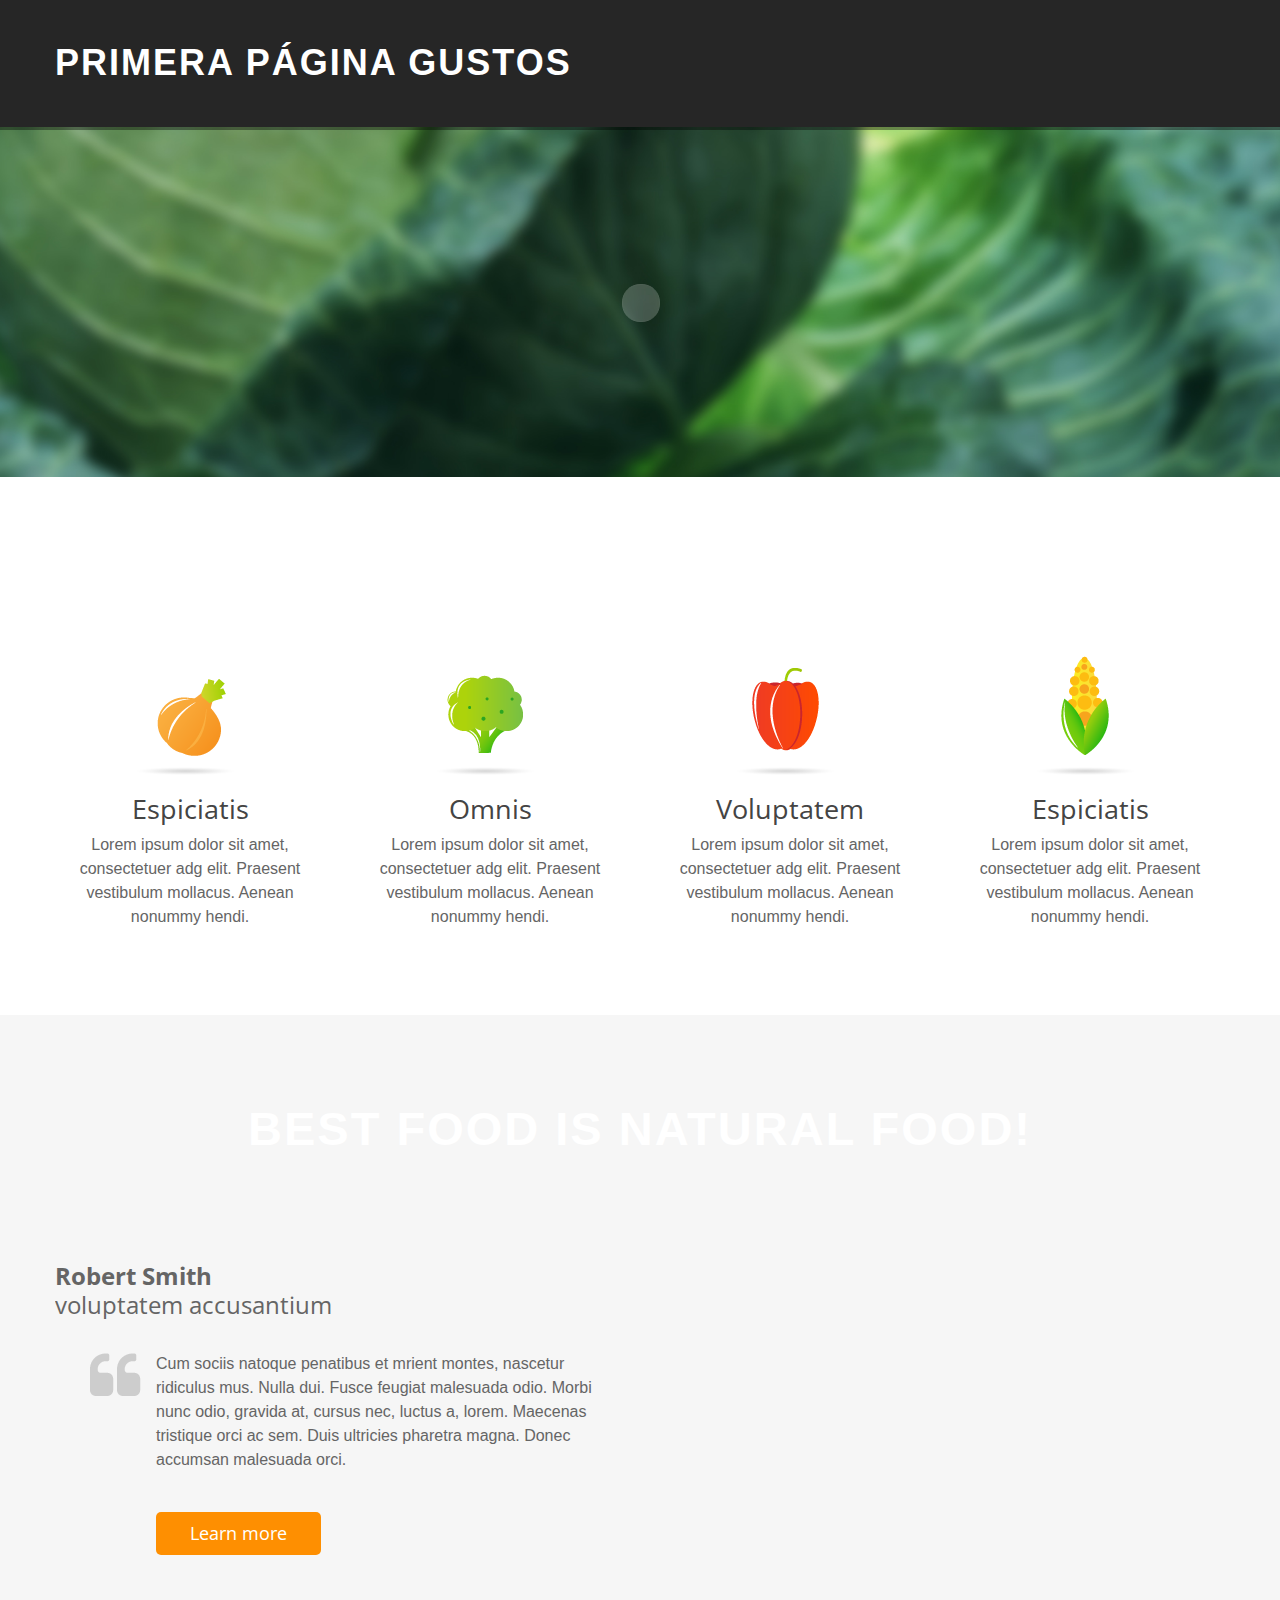
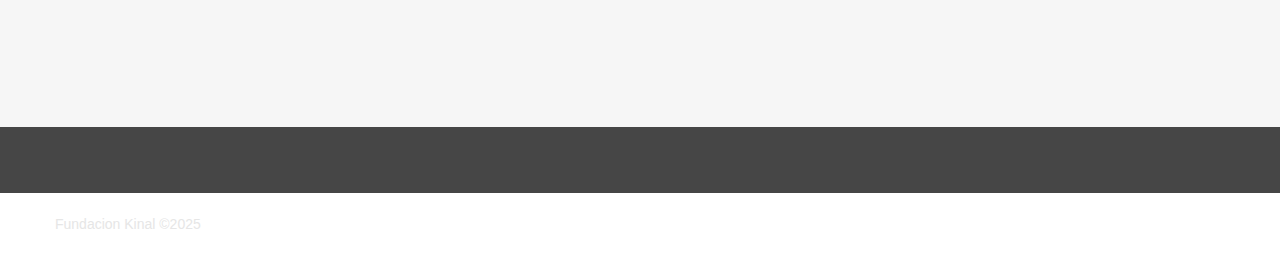
==== Pagina 1/index.html @ 6c463662 "Pagina#1 Falta Pulir y Agregar lo Solicitado" ====
<!DOCTYPE html>
<html lang="en">
<head>
    <title>Pagina #1</title>
    <meta charset="utf-8">
    <link rel="icon" href="img/favicon.ico" type="image/x-icon">
    <link rel="shortcut icon" href="img/favicon.ico" type="image/x-icon" />
    <meta name="description" content="Your description">
    <meta name="keywords" content="Your keywords">
    <meta name="author" content="Your name">
    <link rel="stylesheet" href="css/bootstrap.css">
    <link rel="stylesheet" href="css/responsive.css">
    <link rel="stylesheet" href="css/style.css">
    <link rel="stylesheet" href="css/camera.css">
        <script src="js/jquery.js"></script>
        <script src="js/jquery.easing.1.3.js"></script>
        <script src="js/jquery-migrate-1.1.1.js"></script>
        <script src="js/superfish.js"></script>
        <script src="js/jquery.mobilemenu.js"></script>
         
        <script src="js/jquery.equalheights.js"></script>
        <script src="js/jquery.ui.totop.js"></script>
        <script src="js/camera.js"></script>
        <!--[if (gt IE 9)|!(IE)]><!-->
			<script src="js/jquery.mobile.customized.min.js"></script>
        <!--<![endif]-->
        <script src="js/jquery.carouFredSel-6.1.0-packed.js"></script>
    	<script src="js/jquery.mousewheel.min.js"></script>
    	<script src="js/jquery.touchSwipe.min.js"></script>
        <script>
			$(function() {
				$('#foo').carouFredSel({
					auto: false,
					responsive: true,
					width: '100%',
					prev: '#prev',
					next: '#next',
					scroll: 1,
					items: {
						height: 'auto',
						width: 270,
						visible: {
							min: 1,
							max: 1
						}
					},
					mousewheel: true,
					swipe: {
						onMouse: true,
						onTouch: true
					}
				});
			});
            $(document).ready(function(){
                jQuery('.camera_wrap').camera();
            });
		</script>
</head>
<body>
  <header>
    <div class="container">
        <div class="row">
            <div class="span12 header-block">
                <h1>Primera Página Gustos</h1>
            </div>
        </div>
    </div>
</header>

  <!--==============================content=================================-->
  <div id="content">
  	<div class="slider">
      <div class="camera_wrap">
        <div data-src="img/slide1.jpg">
        </div>
        <div data-src="img/slide2.jpg">
        </div>
      </div>
    </div>     
    <div class="container pad-1">
      <div class="row">
        <div class="span12">
          <h3 class="indent-1 center">What we do</h3>
        </div>
       </div>  
       <div class="row block-1">
          <div class="span3">
              <img src="img/page1-img1.png" alt="">
              <p class="text-info"><a href="#" class="text-info">Espiciatis</a></p>
              Lorem ipsum dolor sit amet, consectetuer adg elit. Praesent vestibulum mollacus. Aenean nonummy hendi.
          </div> 
          <div class="span3">
              <img src="img/page1-img2.png" alt="">
              <p class="text-info"><a href="#" class="text-info">Omnis</a></p>
              Lorem ipsum dolor sit amet, consectetuer adg elit. Praesent vestibulum mollacus. Aenean nonummy hendi.
          </div> 
          <div class="span3">
              <img src="img/page1-img3.png" alt="">
              <p class="text-info"><a href="#" class="text-info">Voluptatem</a></p>
              Lorem ipsum dolor sit amet, consectetuer adg elit. Praesent vestibulum mollacus. Aenean nonummy hendi.
          </div> 
          <div class="span3">
              <img src="img/page1-img4.png" alt="">
              <p class="text-info"><a href="#" class="text-info">Espiciatis</a></p>
              Lorem ipsum dolor sit amet, consectetuer adg elit. Praesent vestibulum mollacus. Aenean nonummy hendi.
          </div> 
       </div> 
    </div> 
    <div class="bg-grey">
       <div class="container pad-1">    
           <div class="row">
              <div class="span12">
                <h3 class="indent-1 center">Best food is natural food!</h3>
              </div>
           </div> 
          <div class="row">
              <div class="span12">
                   <div class="list_carousel responsive clearfix">
                      <ul id="foo">
                        <li>
                            <div class="row">
                              <div class="span6 block-2">
                                <div class="clearfix">
                                    <img src="img/page1-img5.jpg" alt="">
                                    <div class="extra-wrap">
                                        <strong>Robert Smith</strong><br>
                                        voluptatem accusantium
                                    </div>
                                </div>
                                <blockquote>Cum sociis natoque penatibus et mrient montes, nascetur ridiculus mus. Nulla dui. Fusce feugiat malesuada odio. Morbi nunc odio, gravida at, cursus nec, luctus a, lorem. Maecenas tristique orci ac sem. Duis ultricies pharetra magna. Donec accumsan malesuada orci.<br>
                                    <a href="#" class="btn">Learn more</a>
                                </blockquote>
                              </div>
                              <div class="span6 block-2-img">
                                <div class="row">
                                    <div class="span3"><img src="img/page1-img7.jpg" alt="" class="img-rounded"></div>
                                    <div class="span3"><img src="img/page1-img8.jpg" alt="" class="img-rounded"></div>
                                    <div class="span3"></div>
                                    <div class="span3"><img src="img/page1-img9.jpg" alt="" class="img-rounded"></div>
                                </div>
                              </div>
                           </div>   
                        </li>
                        <li>
                            <div class="row">
                              <div class="span6 block-2">
                                <div class="clearfix">
                                    <img src="img/page1-img6.jpg" alt="">
                                    <div class="extra-wrap">
                                        <strong>David Brown</strong><br>
                                        accusantium voluptatem 
                                    </div>
                                </div>
                                <blockquote>Sociis natoque penatibus et mrient montes, nascetur ridiculus mus. Nulla dui. Fusce feugiat malesuada odio. Morbi nunc odio, gravida at, cursus nec, luctus a, lorem. Maecenas tristique orci ac sem. Duis ultricies pharetra magna. Donec accumsan malesuada orci.<br>
                                    <a href="#" class="btn">Learn more</a>
                                </blockquote>
                              </div>
                              <div class="span6 block-2-img">
                                <div class="row">
                                    <div class="span3"><img src="img/page1-img9.jpg" alt="" class="img-rounded"></div>
                                    <div class="span3"><img src="img/page1-img7.jpg" alt="" class="img-rounded"></div>
                                    <div class="span3"></div>
                                    <div class="span3"><img src="img/page1-img8.jpg" alt="" class="img-rounded"></div>
                                </div>
                              </div>
                           </div>   
                        </li>
                      </ul>
                      <a id="prev" class="prev" href="#"></a>
                      <a id="next" class="next" href="#"></a>
                	</div>    
            	</div>
        	</div> 
    	</div>
  	</div>
  
<!--==============================aside=================================-->
<aside>
      <!--=Aqui no pondre nada ya q no se que=-->
</aside>
<!--==============================footer=================================-->
<footer>
  <div class="container">
  	<div class="row">
          <div class="span12">Fundacion Kinal &copy;2025</div>
  	</div> 
  </div>
</footer>
<script src="js/bootstrap.js"></script>
</body>
</html>
---- Pagina 1/css/responsive.css ----
/*!
 * Bootstrap Responsive v2.3.1
 *
 * Copyright 2012 Twitter, Inc
 * Licensed under the Apache License v2.0
 * http://www.apache.org/licenses/LICENSE-2.0
 *
 * Designed and built with all the love in the world @twitter by @mdo and @fat.
 */.clearfix{*zoom:1}.clearfix:before,.clearfix:after{display:table;content:"";line-height:0}.clearfix:after{clear:both}.hide-text{font:0/0 a;color:transparent;text-shadow:none;background-color:transparent;border:0}.input-block-level{display:block;width:100%;min-height:34px;-webkit-box-sizing:border-box;-moz-box-sizing:border-box;box-sizing:border-box}@-ms-viewport{width:device-width}.hidden{display:none;visibility:hidden}.visible-phone{display:none!important}.visible-tablet{display:none!important}.hidden-desktop{display:none!important}.visible-desktop{display:inherit!important}@media(min-width:768px) and (max-width:979px){.hidden-desktop{display:inherit!important}.visible-desktop{display:none!important}.visible-tablet{display:inherit!important}.hidden-tablet{display:none!important}}@media(max-width:767px){.hidden-desktop{display:inherit!important}.visible-desktop{display:none!important}.visible-phone{display:inherit!important}.hidden-phone{display:none!important}}.visible-print{display:none!important}@media print{.visible-print{display:inherit!important}.hidden-print{display:none!important}}@media(min-width:1200px){.row{margin-left:-30px;*zoom:1}.row:before,.row:after{display:table;content:"";line-height:0}.row:after{clear:both}[class*="span"]{float:left;min-height:1px;margin-left:30px}.container,.navbar-static-top .container,.navbar-fixed-top .container,.navbar-fixed-bottom .container{width:1170px}.span12{width:1170px}.span11{width:1070px}.span10{width:970px}.span9{width:870px}.span8{width:770px}.span7{width:670px}.span6{width:570px}.span5{width:470px}.span4{width:370px}.span3{width:270px}.span2{width:170px}.span1{width:70px}.offset12{margin-left:1230px}.offset11{margin-left:1130px}.offset10{margin-left:1030px}.offset9{margin-left:930px}.offset8{margin-left:830px}.offset7{margin-left:730px}.offset6{margin-left:630px}.offset5{margin-left:530px}.offset4{margin-left:430px}.offset3{margin-left:330px}.offset2{margin-left:230px}.offset1{margin-left:130px}.row-fluid{width:100%;*zoom:1}.row-fluid:before,.row-fluid:after{display:table;content:"";line-height:0}.row-fluid:after{clear:both}.row-fluid [class*="span"]{display:block;width:100%;min-height:34px;-webkit-box-sizing:border-box;-moz-box-sizing:border-box;box-sizing:border-box;float:left;margin-left:2.564102564102564%;*margin-left:2.5109110747408616%}.row-fluid [class*="span"]:first-child{margin-left:0}.row-fluid .controls-row [class*="span"]+[class*="span"]{margin-left:2.564102564102564%}.row-fluid .span12{width:100%;*width:99.94680851063829%}.row-fluid .span11{width:91.45299145299145%;*width:91.39979996362975%}.row-fluid .span10{width:82.90598290598291%;*width:82.8527914166212%}.row-fluid .span9{width:74.35897435897436%;*width:74.30578286961266%}.row-fluid .span8{width:65.81196581196582%;*width:65.75877432260411%}.row-fluid .span7{width:57.26495726495726%;*width:57.21176577559556%}.row-fluid .span6{width:48.717948717948715%;*width:48.664757228587014%}.row-fluid .span5{width:40.17094017094017%;*width:40.11774868157847%}.row-fluid .span4{width:31.623931623931625%;*width:31.570740134569924%}.row-fluid .span3{width:23.076923076923077%;*width:23.023731587561375%}.row-fluid .span2{width:14.52991452991453%;*width:14.476723040552828%}.row-fluid .span1{width:5.982905982905983%;*width:5.929714493544281%}.row-fluid .offset12{margin-left:105.12820512820512%;*margin-left:105.02182214948171%}.row-fluid .offset12:first-child{margin-left:102.56410256410257%;*margin-left:102.45771958537915%}.row-fluid .offset11{margin-left:96.58119658119658%;*margin-left:96.47481360247316%}.row-fluid .offset11:first-child{margin-left:94.01709401709402%;*margin-left:93.91071103837061%}.row-fluid .offset10{margin-left:88.03418803418803%;*margin-left:87.92780505546462%}.row-fluid .offset10:first-child{margin-left:85.47008547008548%;*margin-left:85.36370249136206%}.row-fluid .offset9{margin-left:79.48717948717949%;*margin-left:79.38079650845607%}.row-fluid .offset9:first-child{margin-left:76.92307692307693%;*margin-left:76.81669394435352%}.row-fluid .offset8{margin-left:70.94017094017094%;*margin-left:70.83378796144753%}.row-fluid .offset8:first-child{margin-left:68.37606837606839%;*margin-left:68.26968539734497%}.row-fluid .offset7{margin-left:62.393162393162385%;*margin-left:62.28677941443899%}.row-fluid .offset7:first-child{margin-left:59.82905982905982%;*margin-left:59.72267685033642%}.row-fluid .offset6{margin-left:53.84615384615384%;*margin-left:53.739770867430444%}.row-fluid .offset6:first-child{margin-left:51.28205128205128%;*margin-left:51.175668303327875%}.row-fluid .offset5{margin-left:45.299145299145295%;*margin-left:45.1927623204219%}.row-fluid .offset5:first-child{margin-left:42.73504273504273%;*margin-left:42.62865975631933%}.row-fluid .offset4{margin-left:36.75213675213675%;*margin-left:36.645753773413354%}.row-fluid .offset4:first-child{margin-left:34.18803418803419%;*margin-left:34.081651209310785%}.row-fluid .offset3{margin-left:28.205128205128204%;*margin-left:28.0987452264048%}.row-fluid .offset3:first-child{margin-left:25.641025641025642%;*margin-left:25.53464266230224%}.row-fluid .offset2{margin-left:19.65811965811966%;*margin-left:19.551736679396257%}.row-fluid .offset2:first-child{margin-left:17.094017094017094%;*margin-left:16.98763411529369%}.row-fluid .offset1{margin-left:11.11111111111111%;*margin-left:11.004728132387708%}.row-fluid .offset1:first-child{margin-left:8.547008547008547%;*margin-left:8.440625568285142%}input,textarea,.uneditable-input{margin-left:0}.controls-row [class*="span"]+[class*="span"]{margin-left:30px}input.span12,textarea.span12,.uneditable-input.span12{width:1156px}input.span11,textarea.span11,.uneditable-input.span11{width:1056px}input.span10,textarea.span10,.uneditable-input.span10{width:956px}input.span9,textarea.span9,.uneditable-input.span9{width:856px}input.span8,textarea.span8,.uneditable-input.span8{width:756px}input.span7,textarea.span7,.uneditable-input.span7{width:656px}input.span6,textarea.span6,.uneditable-input.span6{width:556px}input.span5,textarea.span5,.uneditable-input.span5{width:456px}input.span4,textarea.span4,.uneditable-input.span4{width:356px}input.span3,textarea.span3,.uneditable-input.span3{width:256px}input.span2,textarea.span2,.uneditable-input.span2{width:156px}input.span1,textarea.span1,.uneditable-input.span1{width:56px}.thumbnails{margin-left:-30px}.thumbnails>li{margin-left:30px}.row-fluid .thumbnails{margin-left:0}}@media(min-width:768px) and (max-width:979px){.row{margin-left:-20px;*zoom:1}.row:before,.row:after{display:table;content:"";line-height:0}.row:after{clear:both}[class*="span"]{float:left;min-height:1px;margin-left:20px}.container,.navbar-static-top .container,.navbar-fixed-top .container,.navbar-fixed-bottom .container{width:724px}.span12{width:724px}.span11{width:662px}.span10{width:600px}.span9{width:538px}.span8{width:476px}.span7{width:414px}.span6{width:352px}.span5{width:290px}.span4{width:228px}.span3{width:166px}.span2{width:104px}.span1{width:42px}.offset12{margin-left:764px}.offset11{margin-left:702px}.offset10{margin-left:640px}.offset9{margin-left:578px}.offset8{margin-left:516px}.offset7{margin-left:454px}.offset6{margin-left:392px}.offset5{margin-left:330px}.offset4{margin-left:268px}.offset3{margin-left:206px}.offset2{margin-left:144px}.offset1{margin-left:82px}.row-fluid{width:100%;*zoom:1}.row-fluid:before,.row-fluid:after{display:table;content:"";line-height:0}.row-fluid:after{clear:both}.row-fluid [class*="span"]{display:block;width:100%;min-height:34px;-webkit-box-sizing:border-box;-moz-box-sizing:border-box;box-sizing:border-box;float:left;margin-left:2.7624309392265194%;*margin-left:2.709239449864817%}.row-fluid [class*="span"]:first-child{margin-left:0}.row-fluid .controls-row [class*="span"]+[class*="span"]{margin-left:2.7624309392265194%}.row-fluid .span12{width:100%;*width:99.94680851063829%}.row-fluid .span11{width:91.43646408839778%;*width:91.38327259903608%}.row-fluid .span10{width:82.87292817679558%;*width:82.81973668743387%}.row-fluid .span9{width:74.30939226519337%;*width:74.25620077583166%}.row-fluid .span8{width:65.74585635359117%;*width:65.69266486422946%}.row-fluid .span7{width:57.18232044198895%;*width:57.12912895262725%}.row-fluid .span6{width:48.61878453038674%;*width:48.56559304102504%}.row-fluid .span5{width:40.05524861878453%;*width:40.00205712942283%}.row-fluid .span4{width:31.491712707182323%;*width:31.43852121782062%}.row-fluid .span3{width:22.92817679558011%;*width:22.87498530621841%}.row-fluid .span2{width:14.3646408839779%;*width:14.311449394616199%}.row-fluid .span1{width:5.801104972375691%;*width:5.747913483013988%}.row-fluid .offset12{margin-left:105.52486187845304%;*margin-left:105.41847889972962%}.row-fluid .offset12:first-child{margin-left:102.76243093922652%;*margin-left:102.6560479605031%}.row-fluid .offset11{margin-left:96.96132596685082%;*margin-left:96.8549429881274%}.row-fluid .offset11:first-child{margin-left:94.1988950276243%;*margin-left:94.09251204890089%}.row-fluid .offset10{margin-left:88.39779005524862%;*margin-left:88.2914070765252%}.row-fluid .offset10:first-child{margin-left:85.6353591160221%;*margin-left:85.52897613729868%}.row-fluid .offset9{margin-left:79.8342541436464%;*margin-left:79.72787116492299%}.row-fluid .offset9:first-child{margin-left:77.07182320441989%;*margin-left:76.96544022569647%}.row-fluid .offset8{margin-left:71.2707182320442%;*margin-left:71.16433525332079%}.row-fluid .offset8:first-child{margin-left:68.50828729281768%;*margin-left:68.40190431409427%}.row-fluid .offset7{margin-left:62.70718232044199%;*margin-left:62.600799341718584%}.row-fluid .offset7:first-child{margin-left:59.94475138121547%;*margin-left:59.838368402492065%}.row-fluid .offset6{margin-left:54.14364640883978%;*margin-left:54.037263430116376%}.row-fluid .offset6:first-child{margin-left:51.38121546961326%;*margin-left:51.27483249088986%}.row-fluid .offset5{margin-left:45.58011049723757%;*margin-left:45.47372751851417%}.row-fluid .offset5:first-child{margin-left:42.81767955801105%;*margin-left:42.71129657928765%}.row-fluid .offset4{margin-left:37.01657458563536%;*margin-left:36.91019160691196%}.row-fluid .offset4:first-child{margin-left:34.25414364640884%;*margin-left:34.14776066768544%}.row-fluid .offset3{margin-left:28.45303867403315%;*margin-left:28.346655695309746%}.row-fluid .offset3:first-child{margin-left:25.69060773480663%;*margin-left:25.584224756083227%}.row-fluid .offset2{margin-left:19.88950276243094%;*margin-left:19.783119783707537%}.row-fluid .offset2:first-child{margin-left:17.12707182320442%;*margin-left:17.02068884448102%}.row-fluid .offset1{margin-left:11.32596685082873%;*margin-left:11.219583872105325%}.row-fluid .offset1:first-child{margin-left:8.56353591160221%;*margin-left:8.457152932878806%}input,textarea,.uneditable-input{margin-left:0}.controls-row [class*="span"]+[class*="span"]{margin-left:20px}input.span12,textarea.span12,.uneditable-input.span12{width:710px}input.span11,textarea.span11,.uneditable-input.span11{width:648px}input.span10,textarea.span10,.uneditable-input.span10{width:586px}input.span9,textarea.span9,.uneditable-input.span9{width:524px}input.span8,textarea.span8,.uneditable-input.span8{width:462px}input.span7,textarea.span7,.uneditable-input.span7{width:400px}input.span6,textarea.span6,.uneditable-input.span6{width:338px}input.span5,textarea.span5,.uneditable-input.span5{width:276px}input.span4,textarea.span4,.uneditable-input.span4{width:214px}input.span3,textarea.span3,.uneditable-input.span3{width:152px}input.span2,textarea.span2,.uneditable-input.span2{width:90px}input.span1,textarea.span1,.uneditable-input.span1{width:28px}}@media(max-width:767px){body{padding:0}.navbar-fixed-top,.navbar-fixed-bottom,.navbar-static-top{margin-left:-20px;margin-right:-20px}.container-fluid{padding:0}.dl-horizontal dt{float:none;clear:none;width:auto;text-align:left}.dl-horizontal dd{margin-left:0}.container{width:auto;padding:0 20px}.row-fluid{width:100%}.row,.thumbnails{margin-left:0}.thumbnails>li{float:none;margin-left:0}[class*="span"],.uneditable-input[class*="span"],.row-fluid [class*="span"]{float:none;display:block;width:100%;margin-left:0;-webkit-box-sizing:border-box;-moz-box-sizing:border-box;box-sizing:border-box}.span12,.row-fluid .span12{width:100%;-webkit-box-sizing:border-box;-moz-box-sizing:border-box;box-sizing:border-box}.row-fluid [class*="offset"]:first-child{margin-left:0}.input-large,.input-xlarge,.input-xxlarge,input[class*="span"],select[class*="span"],textarea[class*="span"],.uneditable-input{display:block;width:100%;min-height:34px;-webkit-box-sizing:border-box;-moz-box-sizing:border-box;box-sizing:border-box}.input-prepend input,.input-append input,.input-prepend input[class*="span"],.input-append input[class*="span"]{display:inline-block;width:auto}.controls-row [class*="span"]+[class*="span"]{margin-left:0}.modal{position:fixed;top:20px;left:20px;right:20px;width:auto;margin:0}.modal.fade{top:-100px}.modal.fade.in{top:20px}}@media(max-width:480px){.nav-collapse{-webkit-transform:translate3d(0,0,0)}.page-header h1 small{display:block;line-height:24px}input[type="checkbox"],input[type="radio"]{border:1px solid #ccc}.form-horizontal .control-label{float:none;width:auto;padding-top:0;text-align:left}.form-horizontal .controls{margin-left:0}.form-horizontal .control-list{padding-top:0}.form-horizontal .form-actions{padding-left:10px;padding-right:10px}.media .pull-left,.media .pull-right{float:none;display:block;margin-bottom:10px}.media-object{margin-right:0;margin-left:0}.modal{top:10px;left:10px;right:10px}.modal-header .close{padding:10px;margin:-10px}.carousel-caption{position:static}}@media(max-width:979px){body{padding-top:0}.navbar-fixed-top,.navbar-fixed-bottom{position:static}.navbar-fixed-top{margin-bottom:24px}.navbar-fixed-bottom{margin-top:24px}.navbar-fixed-top .navbar-inner,.navbar-fixed-bottom .navbar-inner{padding:5px}.navbar .container{width:auto;padding:0}.navbar .brand{padding-left:10px;padding-right:10px;margin:0 0 0 -5px}.nav-collapse{clear:both}.nav-collapse .nav{float:none;margin:0 0 12px}.nav-collapse .nav>li{float:none}.nav-collapse .nav>li>a{margin-bottom:2px}.nav-collapse .nav>.divider-vertical{display:none}.nav-collapse .nav .nav-header{color:#777;text-shadow:none}.nav-collapse .nav>li>a,.nav-collapse .dropdown-menu a{padding:9px 15px;font-weight:bold;color:#777;-webkit-border-radius:3px;-moz-border-radius:3px;border-radius:3px}.nav-collapse .btn{padding:4px 10px 4px;font-weight:normal;-webkit-border-radius:4px;-moz-border-radius:4px;border-radius:4px}.nav-collapse .dropdown-menu li+li a{margin-bottom:2px}.nav-collapse .nav>li>a:hover,.nav-collapse .nav>li>a:focus,.nav-collapse .dropdown-menu a:hover,.nav-collapse .dropdown-menu a:focus{background-color:#f2f2f2}.navbar-inverse .nav-collapse .nav>li>a,.navbar-inverse .nav-collapse .dropdown-menu a{color:#999}.navbar-inverse .nav-collapse .nav>li>a:hover,.navbar-inverse .nav-collapse .nav>li>a:focus,.navbar-inverse .nav-collapse .dropdown-menu a:hover,.navbar-inverse .nav-collapse .dropdown-menu a:focus{background-color:#111}.nav-collapse.in .btn-group{margin-top:5px;padding:0}.nav-collapse .dropdown-menu{position:static;top:auto;left:auto;float:none;display:none;max-width:none;margin:0 15px;padding:0;background-color:transparent;border:0;-webkit-border-radius:0;-moz-border-radius:0;border-radius:0;-webkit-box-shadow:none;-moz-box-shadow:none;box-shadow:none}.nav-collapse .open>.dropdown-menu{display:block}.nav-collapse .dropdown-menu:before,.nav-collapse .dropdown-menu:after{display:none}.nav-collapse .dropdown-menu .divider{display:none}.nav-collapse .nav>li>.dropdown-menu:before,.nav-collapse .nav>li>.dropdown-menu:after{display:none}.nav-collapse .navbar-form,.nav-collapse .navbar-search{float:none;padding:12px 15px;margin:12px 0;border-top:1px solid #f2f2f2;border-bottom:1px solid #f2f2f2;-webkit-box-shadow:inset 0 1px 0 rgba(255,255,255,.1),0 1px 0 rgba(255,255,255,.1);-moz-box-shadow:inset 0 1px 0 rgba(255,255,255,.1),0 1px 0 rgba(255,255,255,.1);box-shadow:inset 0 1px 0 rgba(255,255,255,.1),0 1px 0 rgba(255,255,255,.1)}.navbar-inverse .nav-collapse .navbar-form,.navbar-inverse .nav-collapse .navbar-search{border-top-color:#111;border-bottom-color:#111}.navbar .nav-collapse .nav.pull-right{float:none;margin-left:0}.nav-collapse,.nav-collapse.collapse{overflow:hidden;height:0}.navbar .btn-navbar{display:block}.navbar-static .navbar-inner{padding-left:10px;padding-right:10px}}@media(min-width:980px){.nav-collapse.collapse{height:auto!important;overflow:visible!important}}
---- Pagina 1/css/style.css ----
@import url(//fonts.googleapis.com/css?family=Open+Sans:400,300,600,700);
a[href^="tel:"] {
color: inherit;
text-decoration: none;
}
/*------ template stylization ------*/body {
	background: #656565;
}
.bg-grey {
	background: #f6f6f6;
}
#content ul {
	list-style-type: none;
}
a {
	outline: none;
}
/* Texto del Header */
h1, h2, h3, h4, h5, h6 {
	font-family: 'Roboto', sans-serif;
	color: #ffffff;
	font-weight: 700;
	line-height: 1.2em;
	letter-spacing: 2px;
	font-size: 36px;
	text-transform: uppercase;
}

h3 {
	font-size: 47px;
	margin: 81px 0 65px 0;
}
p {
	margin-bottom: 24px;
}
.lead {
	font-family: 'Open Sans', sans-serif;
	font-size: 24px;
	line-height: 1em;
	font-weight: bold;
	color: #fe8f01;
}
p.lead {
	margin-bottom: 18px;
}
a.lead:hover {
	color: #262626;
}
.text-info {
	font-size: 27px;
	line-height: 32px;
	color: #444444;
	font-family: 'Open Sans', sans-serif;
}
p.text-info {
	margin-bottom: 8px;
}
a.text-info {
	color: #444444;
}
a.text-info:hover {
	color: #fe8f01;
}
.text-info2 {
	font-size: 24px;
	line-height: 28px;
	color: #444444;
	font-family: 'Open Sans', sans-serif;
}
p.text-info2 {
	margin-bottom: 8px;
}
a.text-info2 {
	color: #444444;
}
a.text-info2:hover {
	color: #fe8f01;
}
.img-rounded {
	-webkit-border-radius: 5px;
	-moz-border-radius: 5px;
	border-radius: 5px;
}
figure.img-polaroid {
	display: inline-block;
	margin: 0;
}
.img-polaroid a {
	display: block;
}
.img-polaroid {
	padding: 0;
	background-color: #ffffff;
	border: 8px solid #ffffff;
	-webkit-box-shadow: none;
	-moz-box-shadow: none;
	box-shadow: none;
	-webkit-box-sizing: border-box;
	-moz-box-sizing: border-box;
	box-sizing: border-box;
}
.img-polaroid img {
	max-width: inherit;
	width: 100%;
}
/*touch-touch*/
.magnifier {
	position: relative;
	display: block;
}
.magnifier:after {
	content: '';
	display: block;
	width: 100%;
	height: 100%;
	position: absolute;
	opacity: 0;
	left: 0;
	top: 0;
	background: url(../img/magnifier.png) center center no-repeat;
	-webkit-transition: opacity 0.2s linear;
	-moz-transition: opacity 0.2s linear;
	-o-transition: opacity 0.2s linear;
	transition: opacity 0.2s linear;
}
.magnifier:hover:after {
	opacity: 0.8;
	-webkit-transition: opacity 0.2s linear;
	-moz-transition: opacity 0.2s linear;
	-o-transition: opacity 0.2s linear;
	transition: opacity 0.2s linear;
}
/**/
.list {
	margin: -3px 0 0 0;
	list-style: none;
}
.list li {
	margin: 0;
	font-size: 14px;
	line-height: 24px;
	font-weight: normal;
	display: block;
}
.list li:first-child {
	margin-top: 0;
	border: none;
}
.list li a:hover {
	text-decoration: none;
}
.list2 {
	margin: 0;
	list-style: none;
}
.list2 li {
	margin: 12px 0 0 0;
	font-size: 16px;
	line-height: 24px;
	font-weight: normal;
	display: block;
	background: url(../img/list.png) 0 9px no-repeat;
	padding-left: 25px;
}
.list2 li:first-child {
	margin-top: 0;
	border: none;
}
.list2 li a {
	color: #656565;
}
.list2 li a:hover {
	text-decoration: none;
	color: #fe8f01;
}
/**/
.top-0 {
	margin-top: 0 !important;
}
.bot-0 {
	margin-bottom: 0 !important;
}
.left-0 {
	margin-left: 0 !important;
}
.last {
	margin-right: 0 !important;
}
.center {
	text-align: center;
}
.indent-1 {
	margin: 0px 0 0px 0;
}
.img-indent img {
	float: left;
	margin-right: 30px;
}
.pad-1 {
	padding-top: 86px !important;
	padding-bottom: 86px !important;
}
.pad-2 {
	padding-bottom: 55px !important;
}
.pad-3 {
	padding-bottom: 86px !important;
}
.clear {
	clear: both;
}
.extra-wrap {
	overflow: hidden;
}
/* buttons*/
a.btn {
	display: inline-block;
	background: #fe8f01;
	-webkit-border-radius: 5px;
	-moz-border-radius: 5px;
	border-radius: 5px;
	-webkit-box-shadow: none;
	-moz-box-shadow: none;
	box-shadow: none;
	font-size: 18px;
	line-height: 1em;
	color: #fff;
	font-weight: normal;
	text-shadow: none;
	border: none;
	border-bottom: none;
	text-decoration: none;
	padding: 12px 34px 13px 34px;
	margin: 26px 0 0 0;
	-webkit-transition: none;
	-moz-transition: none;
	-o-transition: none;
	transition: none;
	font-family: 'Open Sans', sans-serif;
}
a.btn:hover {
	color: #fff;
	background: #656565;
	border-bottom: none;
	-webkit-transition: none;
	-moz-transition: none;
	-o-transition: none;
	transition: none;
}
.link:hover {
	text-decoration: none;
	-webkit-transition: 0.3s;
	-moz-transition: 0.3s;
	-o-transition: 0.3s;
	transition: 0.3s;
}
/*----------- Back to top --------------*/
#toTop {
	display: none;
	width: 24px;
	height: 24px;
	overflow: hidden;
	background: url(../img/totop.png) 0 0 no-repeat;
	position: fixed;
	margin-right: -690px !important;
	right: 50%;
	bottom: 38px;
	z-index: 999;
}
#toTop:hover {
	background-position: 0 bottom;
}
#toTop:active, #toTop:focus {
	outline: none;
}
/*------ header ------- */
header {
	text-align: left;
	background: #262626;
	padding: 29px 0 31px 0;
}
header.subpages {
	border-bottom: #9e9e9e 4px solid;
}
header .clearfix2 {
	display: none;
}
.header-block {
	line-height: 0;
	font-size: 0;
}
/*brand*/
h1.brand {
	display: inline-block;
	float: left;
	margin: 0px 0 0px 44px;
	padding: 0;
	overflow: hidden;
	font-size: 0px;
	line-height: 0;
	position: relative;
	z-index: 9;
	text-align: center;
}
h1.brand a {
	display: inline-block;
}
h1.brand a img {
	width: 100%;
}
.soc-icons {
	display: inline-block;
	margin: 3px 0 0 0;
	float: right;
	border-left: #505050 1px solid;
	padding: 10px 0 7px 23px;
}
.soc-icons li {
	float: left;
	display: inline-block;
	font-size: 0;
	line-height: 0;
	margin-left: 4px;
}
.soc-icons li:first-child {
	margin-left: 0;
}
.soc-icons li a {
	display: block;
	width: 18px;
	height: 20px;
}
.soc-icons li.icon1 a {
	background: url(../img/soc-icon-1.png) 0 0 no-repeat;
}
.soc-icons li.icon2 a {
	background: url(../img/soc-icon-2.png) 0 0 no-repeat;
}
.soc-icons li.icon3 a {
	background: url(../img/soc-icon-3.png) 0 0 no-repeat;
}
.soc-icons li.icon4 a {
	background: url(../img/soc-icon-4.png) 0 0 no-repeat;
}
.soc-icons li.icon5 a {
	background: url(../img/soc-icon-5.png) 0 0 no-repeat;
}
.soc-icons li a:hover {
	background-position: 0 bottom;
}
/* navbar */
.select-menu {
	display: none !important;
}
.navbar_ {
	margin: 15px 53px 0 0;
	float: right;
}
.navbar_ .navbar-inner {
	position: relative;
	padding: 0;
	margin: 0;
	background: none;
	border: none;
	min-height: inherit;
 filter: progid:DXImageTransform.Microsoft.gradient(enabled = false);
	-webkit-box-shadow: none;
	-moz-box-shadow: none;
	box-shadow: none;
}
/*nav*/
.nav-collapse_ {
	margin: 0;
	line-height: 0 !important;
	font-size: 0;
	text-align: left;
}
.nav-collapse_ .nav {
	float: none;
	display: inline-block;
	margin: 0;
}
.nav-collapse_ .nav li {
	margin: 0;
	padding: 0;
	position: relative;
	zoom: 1;
	z-index: 99;
	font-size: 12px;
	line-height: 15px;
}
.nav-collapse_ .nav > li {
	float: left;
	display: inline-block;
	-webkit-box-sizing: border-box;
	-moz-box-sizing: border-box;
	box-sizing: border-box;
	margin-left: 38px;
}
.nav-collapse_ .nav > li:first-child {
	margin-left: 0;
}
.nav-collapse_ .nav li a {
	color: #fff;
	font-weight: normal;
	text-shadow: none;
	text-decoration: none;
	display: inline-block;
	margin: 0;
	padding: 0;
}
.nav-collapse_ .nav > li > a {
	display: inline-block;
	position: relative;
	font-family: 'Open Sans', sans-serif;
	text-transform: uppercase;
	font-size: 15px;
	line-height: 1em;
	text-align: left;
	font-weight: bold;
	text-align: center;
	-webkit-border-radius: 0px;
	-moz-border-radius: 0px;
	border-radius: 0px;
	-webkit-box-shadow: none;
	-moz-box-shadow: none;
	box-shadow: none;
	text-shadow: none;
	-webkit-transition: 0.3s;
	-moz-transition: 0.3s;
	-o-transition: 0.3s;
	transition: 0.3s;
	background: none;
}
.nav-collapse_ .nav > li.sub-menu > a:before {
	content: " ";
	position: absolute;
	background: url(../img/menu-marker.gif) 0 0 no-repeat;
	width: 5px;
	height: 6px;
	left: 50%;
	bottom: -6px;
	margin-left: -2px;
}
.nav-collapse_ .nav > li.sfHover > a, .nav-collapse_ .nav > li.sfHover > a:hover, .nav-collapse_ .nav > li > a:hover, .nav-collapse_ .nav > li.active > a, .nav-collapse_ .nav > li.active > a:hover {
	background: none;
	-webkit-box-shadow: none;
	-moz-box-shadow: none;
	box-shadow: none;
	color: #fe8f01;
	text-shadow: none;
	-webkit-transition: 0.3s;
	-moz-transition: 0.3s;
	-o-transition: 0.3s;
	transition: 0.3s;
}
.nav-collapse_ .nav li ul {
	position: absolute;
	display: none;
	width: 155px;
	padding: 27px 10px 27px 10px;
	list-style: none;
	zoom: 1;
	z-index: 9;
	margin: 0;
	-webkit-border-radius: 0px;
	-moz-border-radius: 0px;
	border-radius: 0px;
}
.nav-collapse_ .nav > li > ul {
	left: -45px;
	top: 57px;
	background: #f7941d;
}
.nav-collapse_ .nav ul li {
	display: block;
	text-align: center;
	position: relative;
	margin: 20px 0 0 0;
	padding: 0;
}
.nav-collapse_ .nav ul li:first-child {
	border-top: none;
	margin: 0;
}
.nav-collapse_ .nav ul li a {
	-webkit-box-shadow: none;
	-moz-box-shadow: none;
	box-shadow: none;
	-webkit-transition: 0.3s;
	-moz-transition: 0.3s;
	-o-transition: 0.3s;
	transition: 0.3s;
	-webkit-border-radius: 4px;
	-moz-border-radius: 4px;
	border-radius: 4px;
	display: inline;
	text-align: left;
	color: #f7f7f6;
}
.nav-collapse_ .nav > li > ul li > a:hover, .nav-collapse_ .nav > li > ul li.sfHover > a {
	text-decoration: none;
	color: #424242;
	-webkit-box-shadow: none;
	-moz-box-shadow: none;
	box-shadow: none;
	-webkit-transition: 0.3s;
	-moz-transition: 0.3s;
	-o-transition: 0.3s;
	transition: 0.3s;
	background: none;
}
.nav-collapse_ .nav > li > ul ul {
	left: 166px;
	top: -27px;
	background: #fff;
}
.nav-collapse_ .nav li li.sub-menu > a:before {
	content: " ";
	position: absolute;
	background: url(../img/menu-marker.gif) 0 0 no-repeat;
	width: 5px;
	height: 6px;
	right: 5px;
	top: 50%;
	margin-top: -4px;
}
.nav-collapse_ .nav > li > ul ul li a {
	color: #424242;
}
.nav-collapse_ .nav > li > ul ul li a:hover {
	color: #f7941d;
}
/*--- header end ------*/
/* slider */
.slider {
	-webkit-border-radius: 0px;
	-moz-border-radius: 0px;
	border-radius: 0px;
	position: relative;
	z-index: 1;
}
.slider .camera_wrap {
	margin-bottom: 0 !important;
	-webkit-border-radius: 0px;
	-moz-border-radius: 0px;
	border-radius: 0px;
	position: relative;
	z-index: 1;
	float: none;
	min-height: 350px;
}
.slider .camera_wrap img {
	-webkit-border-radius: 0px;
	-moz-border-radius: 0px;
	border-radius: 0px;
}
.camera_wrap .camera_pag {
	display: none;
}
.camera_prev, .camera_next {
	width: 27px;
	height: 27px;
	position: absolute;
	bottom: 50%;
	margin-bottom: -13px;
	z-index: 999;
	cursor: pointer;
	text-align: center;
}
.camera_prev {
	left: 10%;
}
.camera_next {
	right: 10%;
}
.camera_prev {
	background: url(../img/prev.png) 0 0 no-repeat;
}
.camera_next {
	background: url(../img/next.png) 0 0 no-repeat;
}
.camera_prev:hover, .camera_next:hover {
	background-position: 0 bottom;
}
.camera_caption {
	position: absolute;
	left: 0;
	right: 0;
	top: 14%;
	text-align: center;
	font-family: 'Open Sans', sans-serif;
	font-size: 30px;
	line-height: 1.2em;
	font-weight: 600;
	color: #fff;
}
.camera_caption span {
	display: block;
	color: #fff;
	font-size: 57px;
	line-height: 1em;
	font-weight: bold;
	margin-bottom: 45px;
}
.camera_caption a.btn {
	font-size: 24px;
	line-height: 1em;
	font-weight: bold;
	border-bottom: none;
	text-transform: uppercase;
	padding: 20px 34px 20px 34px;
	margin: 33px 0 0 0;
	letter-spacing: -1px;
	-webkit-box-shadow: 0px 3px 1px #0f2016;
	-moz-box-shadow: 0px 3px 1px #0f2016;
	box-shadow: 0px 3px 1px #0f2016;
}
.camera_caption a.btn:hover {
	color: #fff;
	background: #656565;
	border-bottom: none;
	-webkit-transition: none;
	-moz-transition: none;
	-o-transition: none;
	transition: none;
}
/*------ content ------- */
#content {
	background: #fff;
}
.block-1 .span3 {
	text-align: center;
	margin-top: 35px;
}
.block-1 img {
	margin-bottom: 10px;
}
.block-2 {
	overflow: hidden;
	font-size: 24px;
	line-height: 29px;
}
.block-2 img {
	margin: 0 19px 0 0;
	float: left;
	-webkit-border-radius: 500px;
	-moz-border-radius: 500px;
	border-radius: 500px;
}
.block-2 .extra-wrap {
	overflow: hidden;
	padding-top: 12px;
	font-family: 'Open Sans', sans-serif;
}
/*carousel*/
.list_carousel {
	position: relative;
	margin-top: 72px;
}
.list_carousel #foo {
	padding: 0;
	list-style: none;
	display: block;
	margin: 0;
}
.list_carousel #foo > li {
	padding: 20px 0 0 0;
	display: block;
	float: left;
	margin-right: 0px !important;
	cursor: default;
}
.list_carousel #foo > li {
	min-height: 342px;
}
.list_carousel.responsive {
	width: auto;
	margin-left: 0;
}
.list_carousel .prev, .list_carousel .next {
	display: inline-block;
	width: 22px;
	height: 22px;
	cursor: pointer;
	position: absolute;
	top: -52px;
}
.list_carousel .prev {
	background: url(../img/prev2.png) no-repeat 0 0;
	right: 50%;
	margin-right: 13px;
}
.list_carousel .next {
	background: url(../img/next2.png) no-repeat 0 0;
	right: 50%;
	margin-right: -13px;
}
.list_carousel .prev:hover, .list_carousel .next:hover {
	background-position: 0 bottom;
}
/**/
.block-2 blockquote {
	font-size: 16px;
	line-height: 24px;
	color: #656565;
	border: none;
	background: url(../img/commas.png) 0 0 no-repeat;
	margin: 33px 0 0 33px;
	padding: 0 0 0 68px;
}
.block-2 .btn {
	margin-top: 40px;
}
.block-2-img {
	margin-top: -35px;
}
.block-2-img img {
	margin-top: 20px;
}
.list-history {
	margin: 0;
}
.list-history dt {
	margin: 15px 0 13px 0;
}
.list-history dt:first-child {
	margin-top: 0px;
}
.list-history dd {
	margin: 0px;
	padding: 0;
}
/*list-staff*/
.list-staff {
	list-style-type: none;
	margin-top: -30px;
}
.list-staff li {
	margin-top: 30px;
	display: inline-block;
}
.list-staff li img {
	width: 100%;
}
/*testimonials*/
.testimonials blockquote {
	margin: 24px 0 0 0;
	padding: 26px 28px 31px 28px;
	font-size: 16px;
	line-height: 24px;
	background: #fff;
	display: block;
	border: none;
	position: relative;
	-webkit-box-shadow: 0 0px 2px rgba(0, 0, 0, 0.05);
	-moz-box-shadow: 0 0px 2px rgba(0, 0, 0, 0.05);
	box-shadow: 0 0px 2px rgba(0, 0, 0, 0.05);
}
.testimonials blockquote:after {
	content: "";
	position: absolute;
	bottom: -16px;
	left: 20px;
	width: 21px;
	height: 16px;
	background: url(../img/corn.png) 0 0 no-repeat;
}
.testimonials span {
	margin: 28px 0 0 0;
	display: block;
	font-weight: bold;
	color: #202020;
}
/**/
.list-lawyers {
	margin-top: -5px;
}
.list-lawyers li {
	margin-top: 30px;
	background: #fff;
	-webkit-box-shadow: 0 0px 2px rgba(0, 0, 0, 0.05);
	-moz-box-shadow: 0 0px 2px rgba(0, 0, 0, 0.05);
	box-shadow: 0 0px 2px rgba(0, 0, 0, 0.05);
}
.list-lawyers li img {
	float: left;
	margin-right: 20px;
}
.list-lawyers li > div {
	padding: 10px;
	overflow: hidden;
}
.list-lawyers li .wrap {
	overflow: hidden;
	padding-top: 13px;
}
.list-lawyers li strong {
	color: #da4936;
	display: block;
	margin-bottom: 10px;
}
.list-lawyers li p.lead {
	margin-bottom: 4px;
}
.block-3 {
	margin-top: -5px;
}
.block-3 .span3 {
	text-align: center;
	margin-top: 30px;
	background: #fff;
	-webkit-box-shadow: 0 0px 2px rgba(0, 0, 0, 0.05);
	-moz-box-shadow: 0 0px 2px rgba(0, 0, 0, 0.05);
	box-shadow: 0 0px 2px rgba(0, 0, 0, 0.05);
	padding-bottom: 33px;
	padding-top: 21px;
}
.block-3 .span3 > div {
	padding-left: 20px;
	padding-right: 20px;
}
.block-3 h3 {
	margin: 24px 0 21px 0;
}
.list-services {
	padding-top: 20px;
}
.list-services li {
	overflow: hidden;
	display: block;
	margin-top: 43px;
}
.list-services li img {
	float: left;
}
.list-services li div.extra-wrap {
	overflow: hidden;
}
.block-4 {
	overflow: hidden;
	background: #e8e8e8;
	padding: 25px 30px 26px 30px;
	margin-top: 76px;
}
.block-4 strong {
	color: #3e3e3e;
	font-weight: bold;
	font-family: 'Open Sans', sans-serif;
	font-size: 39px;
	line-height: 1em;
	display: inline-block;
	float: left;
	overflow: hidden;
}
.block-4 a.btn {
	margin: 0;
	float: right;
}
.list-news {
	margin-top: -40px;
}
.list-news li {
	overflow: hidden;
	display: block;
	margin-top: 40px;
}
.list-news li img {
	float: left;
	margin-right: 20px;
}
.list-news li div.extra-wrap {
	overflow: visible;
}
.list-staff {
	margin-top: -40px;
}
.list-staff li {
	overflow: hidden;
	display: block;
	margin-top: 40px;
}
.list-staff li img {
	margin-bottom: 22px;
	width: 100%;
}
.list-products {
	margin-top: -28px;
}
.list-products li {
	overflow: hidden;
	display: block;
	margin-top: 28px;
}
.list-products li a.magnifier {
	margin-bottom: 26px;
}
.list-products li a.magnifier img {
	width: 100%;
}
.list-blog {
	margin: 0;
}
.list-blog li {
	display: block;
	margin-top: 30px;
}
.list-blog li:first-child {
	margin-top: 0;
}
.list-blog li img {
	margin: 15px 0 15px 0;
	width: 100%;
}
/*-- contacts page --*/
.map {
	margin: 0 0 15px 0;
	overflow: hidden;
	line-height: 0;
	font-size: 0;
	-webkit-box-sizing: border-box;
	-moz-box-sizing: border-box;
	box-sizing: border-box;
}
.map iframe {
	width: 100%;
	height: 535px;
	border: none;
	-webkit-border-radius: 5px;
	-moz-border-radius: 5px;
	border-radius: 5px;
}
.address {
	display: block;
	margin: 0;
}
.address strong {
	font-weight: normal;
}
.address p {
	margin-bottom: 45px;
}
.address span {
	width: 80px;
	display: inline-block;
}
/***** contact form *****/
.contact-form {
	position: relative;
	vertical-align: top;
	z-index: 1;
	margin: 0;
}
.contact-form .txt-form {
	display: none;
}
.contact-form .coll-1, .contact-form .coll-2, .contact-form .coll-3 {
	float: left;
	width: 200px;
}
.contact-form .coll-1, .contact-form .coll-2 {
	margin-right: 10px;
}
.contact-form fieldset {
	border: none;
	padding: 0;
	width: 100%;
	position: relative;
	z-index: 10;
}
.contact-form label {
	display: block;
	min-height: 57px;
	position: relative;
	margin: 0;
	padding: 0;
	float: left;
	width: 100%;
}
.contact-form .message {
	display: block;
	width: 100%;
}
.contact-form input, .contact-form textarea {
	font-family: Arial, Helvetica, sans-serif;
	padding: 5px 10px 6px 15px;
	margin: 0;
	font-size: 16px;
	line-height: 24px;
	color: #656565;
	background: #fff;
	outline: none;
	width: 100%;
	border: 1px solid #cdcdcd;
	-webkit-box-shadow: none;
	-moz-box-shadow: none;
	box-shadow: none;
	float: left;
	-webkit-border-radius: 10px;
	-moz-border-radius: 10px;
	border-radius: 10px;
	-webkit-box-sizing: border-box;
	-moz-box-sizing: border-box;
	box-sizing: border-box;
}
.contact-form input {
	height: 37px;
}
.contact-form input:focus, .contact-form textarea:focus {
	-webkit-box-shadow: none !important;
	-moz-box-shadow: none !important;
	box-shadow: none !important;
	border: 1px solid #cdcdcd !important;
	color: #656565 !important;
}
.contact-form .area .error {
	float: none;
}
.contact-form textarea {
	width: 100%;
	height: 297px;
	resize: none;
	overflow: auto;
}
.contact-form .success {
	border: 1px solid #cdcdcd;
	display: none;
	position: absolute;
	left: 0;
	top: 0;
	font-size: 16px;
	line-height: 24px;
	background: #fff;
	padding: 14px 0px;
	text-transform: none;
	text-align: center;
	z-index: 20;
	width: 100%;
	-webkit-box-sizing: border-box;
	-moz-box-sizing: border-box;
	box-sizing: border-box;
	-webkit-border-radius: 10px;
	-moz-border-radius: 10px;
	border-radius: 10px;
}
.contact-form .error, .contact-form .empty {
	color: #f00;
	font-size: 11px;
	line-height: 1em;
	display: none;
	overflow: hidden;
	padding: 0px 0px 0px 0;
	text-transform: none;
	position: absolute;
	bottom: 3px;
	right: 2px;
}
.contact-form .message .error, .contact-form .message .empty {
	bottom: -15px;
}
.contact-form .buttons-wrapper {
	position: relative;
	padding-top: 29px;
}
.contact-form .buttons-wrapper a {
	margin-right: 20px;
	margin-top: 0px;
	float: left;
}
.contact-form .buttons-wrapper a:hover {
	text-decoration: none;
}
.contact-form .buttons-wrapper span {
	display: inline-block;
	padding-top: 10px;
}
/*-- end contacts --*/
/*privacy*/
.float {
	float: left;
}
.float2 {
	float: right;
}
/*--- content end ------*/
/*------ aside ------- */
aside {
	background: #464646;
	padding-bottom: 42px;
	padding-top: 24px;
	font-size: 12px;
	line-height: 18px;
	color: #c4c4c4;
}
.footer-logo {
	display: inline-block;
	margin-top: 46px;
}
.aside-icon {
	border-bottom: #5d5d5d 1px solid;
	padding-bottom: 6px;
	display: block;
	margin-bottom: 11px;
	padding-top: 30px;
}
aside a {
	color: #c4c4c4;
}
aside a:hover {
	color: #fff;
}
aside p {
	margin-bottom: 18px;
}
.addr p span {
	width: 68px;
	display: inline-block;
}
.aside-nav {
	margin: 33px 0 0 0;
}
.aside-nav li {
	display: inline-block;
	float: left;
	margin-left: 20px;
}
.aside-nav li:first-child {
	margin-left: 0;
}
.aside-nav li a {
	font-size: 14px;
	line-height: 24px;
	display: inline-block;
	margin-right: 20px;
}
/*------ footer ------- */
footer {
	padding-top: 21px;
	font-size: 14px;
	line-height: 20px;
	padding-bottom: 20px;
	color: #e6e6e6;
}
footer span {
	text-transform: uppercase;
}
footer a {
	color: #e6e6e6;
}
footer a:hover {
	color: #e6e6e6;
	text-decoration: underline;
}
/*--- footer end ------*/
/*404 page*/
.block-404 .img-404 {
	padding-top: 47px;
	text-align: center;
}
.block-404 h2 {
	margin: 85px 0 15px 0;
	font-size: 72px;
	line-height: 1em;
}
.block-404 h2 > span {
	font-size: 30px;
	line-height: 1em;
	display: block;
	margin-top: 22px;
}
/* search-form */.form-404 {
	-webkit-border-radius: 10px;
	-moz-border-radius: 10px;
	border-radius: 10px;
	border: #cccccc 1px solid;
	outline: none;
	-webkit-box-sizing: border-box;
	-moz-box-sizing: border-box;
	box-sizing: border-box;
	margin: 41px 0px 0 0;
	padding: 0;
	width: 100%;
	display: block;
	overflow: hidden;
}
.form-404 input {
	background: none;
	border: none;
	-webkit-box-shadow: none;
	-moz-box-shadow: none;
	box-shadow: none;
	height: 38px;
	width: 75%;
	-webkit-box-sizing: border-box;
	-moz-box-sizing: border-box;
	box-sizing: border-box;
	float: left;
	margin: 0px;
	font-family: Arial, Helvetica, sans-serif;
	font-size: 16px;
	line-height: 24px;
	color: #656565;
	padding: 6px 13px 6px 13px;
}
.form-404 input:focus {
	box-shadow: none;
}
.form-404 a {
	margin: 0;
	display: inline-block;
	width: 44px;
	height: 38px;
	background: url(../img/search.png) 0 0 no-repeat;
	float: right;
}
.form-404 a:hover {
	background: url(../img/search.png) 0 bottom no-repeat;
}
/**/
/*----- media queries ------*/
@media (min-width: 1200px) {
 .contact-form label {
 display: inline-block;
}
 .contact-form .coll-1,  .contact-form .coll-2,  .contact-form .coll-3 {
 width: 250px;
}
 .right-1 {
 padding-right: 100px;
}
 .left-1 {
 padding-left: 100px;
}
 .form-404 {
 width: 330px;
}
 .block-2-img img {
 margin-top: 29px;
}
 .list_carousel #foo > li {
 min-height: 392px;
}
}
@media (max-width: 1199px) {
}
@media (min-width: 980px) and (max-width: 1199px) {
}
@media (max-width: 979px) {
 header .clearfix2 {
 display: block;
}
 h1.brand {
 margin: 0;
}
 .navbar_ {
 float: none;
 margin: 15px 0px 0 0;
}
 .camera_caption {
 font-size: 24px;
}
 .camera_caption span {
 font-size: 35px;
}
 .camera_caption a.btn {
 padding: 15px 24px;
}
 .aside-nav {
 display: none;
}
 .block-2-img {
 margin-top: 20px;
}
 .block-2-img img {
 width: 100%;
}
 h3 {
 font-size: 35px;
}
 .list-news li img {
 float: none;
 width: 100%;
 margin-right: 0px;
 margin-bottom: 10px;
}
}
@media (min-width: 768px) and (max-width: 979px) {
  /* navbar */
  .navbar_ .btn-navbar {
 display: none;
}
 .navbar_ .nav-collapse_ {
 overflow: visible;
 height: auto;
 line-height: 0;
 clear: none;
}
 .nav-collapse_ .nav > li > a {
 font-weight: normal;
}
  /**/
  /**/
  .contact-form .coll-1,  .contact-form .coll-2,  .contact-form .coll-3 {
 width: 100%;
 float: none;
}
  /**/
  .navbar_ {
 float: none;
 margin-left: 0;
 text-align: center;
}
 .addr p span {
 width: auto;
 display: block;
}
 .list-services li img {
 float: none;
}
 .block-4 strong {
 width: 70%;
}
 .list_carousel #foo > li {
 min-height: 431px;
}
}
@media (max-width: 767px) {
 body {
 padding: 0;
 margin: 0;
}
 .container {
 padding: 0 20px;
}
 header h1.brand {
 display: block;
}
  /* navbar */
  .select-menu {
 display: none !important;
}
 .navbar_ {
 float: none;
 padding: 0 0px 10px 0px;
}
 .navbar_ .navbar-inner {
 float: none;
}
 .select-menu {
 display: block !important;
}
 .navbar_ .nav-collapse_ .nav {
 display: none !important;
}
 .navbar_ .btn-navbar {
 display: none;
}
 .navbar_ .nav-collapse {
 overflow: visible;
}
 .navbar_ .nav-collapse {
 height: auto;
 padding: 15px 0 15px 0;
}
 .navbar_ .nav-collapse select {
 width: 100%;
 position: relative;
 margin: 0;
 background: #ededed;
 border: #a6a6a6 1px solid;
}
  /**/
  .contact-form .coll-1,  .contact-form .coll-2,  .contact-form .coll-3 {
 width: 100%;
 float: none;
}
 .contact-form textarea {
 height: 100px;
}
 .map iframe {
 height: 300px;
}
  /**/
  .float {
 float: none !important;
}
 .float2 {
 float: none !important;
}
  /**/
  .camera_caption {
 font-size: 20px;
 padding-left: 10px;
 padding-right: 10px;
}
 .camera_caption span {
 font-size: 30px;
}
 .camera_caption a.btn {
 padding: 10px 17px;
}
 .camera_prev,  .camera_next {
 bottom: 20px;
 margin-bottom: 0px;
}
 .camera_prev {
 left: 20px;
}
 .camera_next {
 right: 20px;
}
 .block-2,  .block-2-img {
 padding-left: 10px;
 padding-right: 10px;
}
 .block-4 a.btn {
 float: none;
 margin-top: 25px;
}
}
@media (min-width: 626px) and (max-width: 767px) {
 .aside-lists .span2 {
 width: 29%;
 margin-left: 20px;
 float: left;
}
 .aside-lists {
 margin-left: -20px;
}
 .block-2-img .span3 {
 float: left;
 width: 45%;
 margin-right: 20px;
}
 .list-news {
 margin-left: -20px;
}
 .list-news li {
 float: left;
 width: 43%;
 margin-left: 20px;
}
 .list-staff {
 margin-left: -20px;
}
 .list-staff li {
 float: left;
 width: 43%;
 margin-left: 20px;
}
 .list-products {
 margin-left: -20px;
}
 .list-products li {
 float: left;
 width: 43%;
 margin-left: 20px;
}
 .list_carousel #foo > li {
 min-height: 780px;
}
}
@media (max-width: 700px) {
}
@media (min-width: 482px) and (max-width: 625px) {
 .aside-lists .span2 {
 width: 28%;
 margin-left: 20px;
 float: left;
}
 .aside-lists {
 margin-left: -20px;
}
 .block-2-img .span3 {
 float: left;
 width: 45%;
 margin-right: 20px;
}
 .list-news {
 margin-left: -20px;
}
 .list-news li {
 float: left;
 width: 43%;
 margin-left: 20px;
}
 .list-staff {
 margin-left: -20px;
}
 .list-staff li {
 float: left;
 width: 43%;
 margin-left: 20px;
}
 .list-products {
 margin-left: -20px;
}
 .list-products li {
 float: left;
 width: 43%;
 margin-left: 20px;
}
 .list_carousel #foo > li {
 min-height: 715px;
}
}
@media (max-width: 481px) {
 .block-2-img .span3 {
 float: left;
 width: 40%;
 margin-right: 20px;
}
 .block-2 blockquote {
 margin-left: 0;
}
 .list_carousel #foo > li {
 min-height: 650px;
}
}
@media (min-width: 321px) and (max-width: 481px) {
}
@media (max-width: 420px) {
}
@media (max-width: 321px) {
}
/*Core variables and mixins*/
.clearfix:before, .clearfix:after {
	display: table;
	content: "";
	line-height: 0;
}
.clearfix:after {
	clear: both;
}
.hide-text {
	font: 0/0 a;
	color: transparent;
	text-shadow: none;
	background-color: transparent;
	border: 0;
}
.input-block-level {
	display: block;
	width: 100%;
	min-height: 34px;
	-webkit-box-sizing: border-box;
	-moz-box-sizing: border-box;
	box-sizing: border-box;
}
---- Pagina 1/css/camera.css ----
/**************************
*
*	GENERAL
*
**************************/
.camera_wrap img, 
.camera_wrap ol, .camera_wrap ul, .camera_wrap li,
.camera_wrap table, .camera_wrap tbody, .camera_wrap tfoot, .camera_wrap thead, .camera_wrap tr, .camera_wrap th, .camera_wrap td
.camera_thumbs_wrap a, .camera_thumbs_wrap img, 
.camera_thumbs_wrap ol, .camera_thumbs_wrap ul, .camera_thumbs_wrap li,
.camera_thumbs_wrap table, .camera_thumbs_wrap tbody, .camera_thumbs_wrap tfoot, .camera_thumbs_wrap thead, .camera_thumbs_wrap tr, .camera_thumbs_wrap th, .camera_thumbs_wrap td {
	background: none;
	border: 0;
	font: inherit;
	font-size: 100%;
	margin: 0;
	padding: 0;
	vertical-align: baseline;
	list-style: none
}
.camera_wrap {
	display: none;
	float: none;
	position: relative;
	z-index: 0;
}
.camera_wrap img {
	max-width: none !important;
}
.camera_fakehover {
	height: 100%;
	min-height: 40px;
	position: relative;
	width: 100%;
	z-index: 1;
}
.camera_wrap {
	width: 100%;
	height:428px;
}
.camera_src {
	display: none;
}
.cameraCont, .cameraContents {
	height: 100%;
	position: relative;
	width: 100%;
	z-index: 1;
}
.cameraSlide {
	bottom: 0;
	left: 0;
	position: absolute;
	right: 0;
	top: 0;
	width: 100%;
}
.cameraContent {
	bottom: 0;
	display: none;
	left: 0;
	position: absolute;
	right: 0;
	top: 0;
	width: 100%;
}
.camera_target {
	bottom: 0;
	height: 100%;
	left: 0;
	overflow: hidden;
	position: absolute;
	right: 0;
	text-align: left;
	top: 0;
	width: 100%;
	z-index: 0;
}
.camera_overlayer {
	bottom: 0;
	height: 100%;
	left: 0;
	overflow: hidden;
	position: absolute;
	right: 0;
	top: 0;
	width: 100%;
	z-index: 0;
}
.camera_target_content {
	bottom: 0;
	left: 0;
	overflow: visible;
	position: absolute;
	right: 0;
	top: 0;
	z-index: 2;
}
.camera_target_content .camera_link {
	display: block;
	height: 100%;
	text-decoration: none;
}
.camera_loader {
    background: #fff url(../img/camera-loader.gif) no-repeat center;
	background: rgba(255, 255, 255, 0.9) url(../img/camera-loader.gif) no-repeat center;
	border: 1px solid #ffffff;
	-webkit-border-radius: 18px;
	-moz-border-radius: 18px;
	border-radius: 18px;
	height: 36px;
	left: 50%;
	overflow: hidden;
	position: absolute;
	margin: -18px 0 0 -18px;
	top: 50%;
	width: 36px;
	z-index: 3;
}
.camera_clear {
	display: block;
	clear: both;
}
.showIt {
	display: none;
}
.camera_clear {
	clear: both;
	display: block;
	height: 1px;
	margin: 0px;
	position: relative;
}
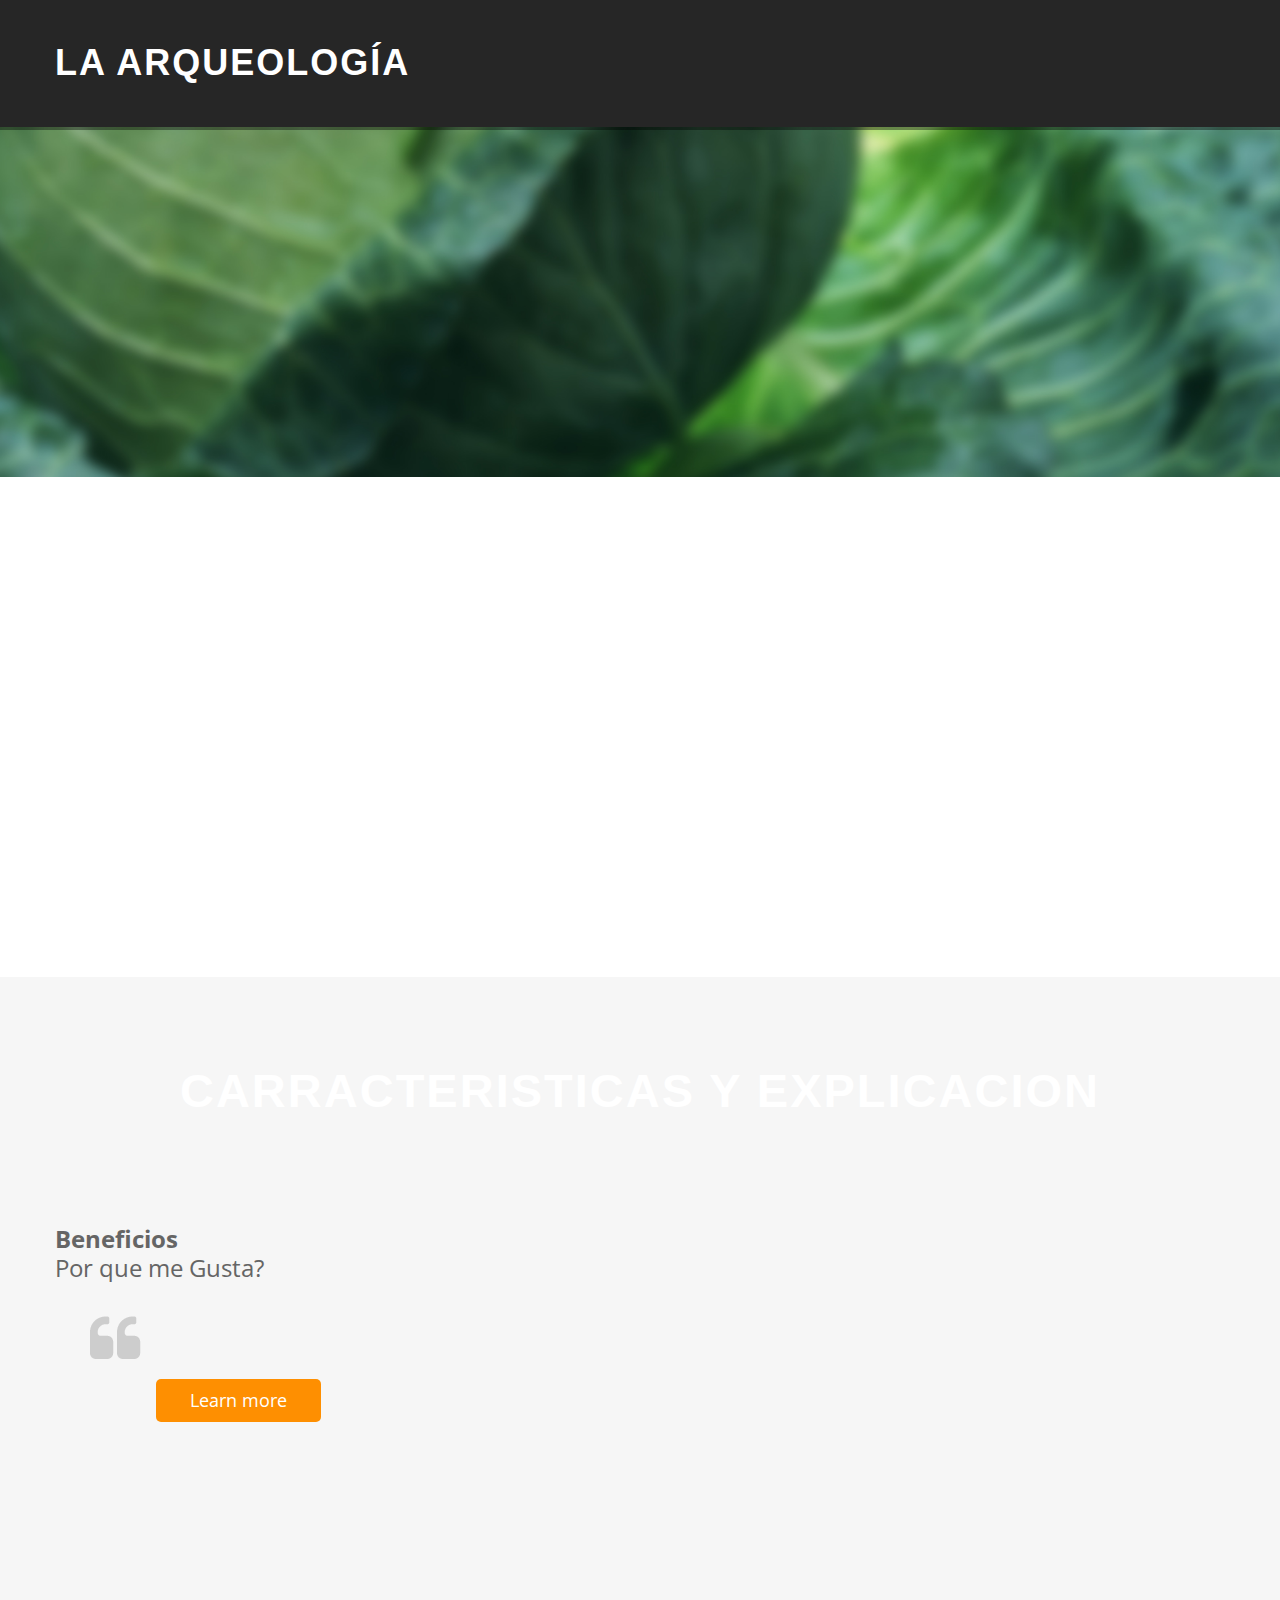
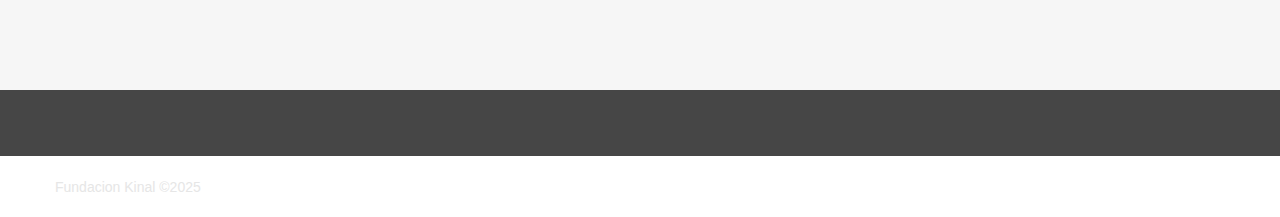
==== commit 8e9cfa81: "Segundo Push cole" ====
--- a/Pagina 1/index.html
+++ b/Pagina 1/index.html
@@ -1,6 +1,6 @@
 <!DOCTYPE html>
 <html lang="en">
-<head>
+<div>
     <title>Pagina #1</title>
     <meta charset="utf-8">
     <link rel="icon" href="img/favicon.ico" type="image/x-icon">
@@ -27,41 +27,43 @@
         <script src="js/jquery.carouFredSel-6.1.0-packed.js"></script>
     	<script src="js/jquery.mousewheel.min.js"></script>
     	<script src="js/jquery.touchSwipe.min.js"></script>
-        <script>
-			$(function() {
-				$('#foo').carouFredSel({
-					auto: false,
-					responsive: true,
-					width: '100%',
-					prev: '#prev',
-					next: '#next',
-					scroll: 1,
-					items: {
-						height: 'auto',
-						width: 270,
-						visible: {
-							min: 1,
-							max: 1
-						}
-					},
-					mousewheel: true,
-					swipe: {
-						onMouse: true,
-						onTouch: true
-					}
-				});
-			});
-            $(document).ready(function(){
-                jQuery('.camera_wrap').camera();
+      <script>
+        $(function() {
+            $('#foo').carouFredSel({
+                auto: false,
+                responsive: true,
+                width: '100%',
+                prev: '#prev',
+                next: '#next',
+                scroll: 1,
+                items: {
+                    height: 'auto' ,
+                    width:  250 ,  
+                    visible: {
+                        min: 1,
+                        max: 1
+                    }
+                },
+                mousewheel: true,
+                swipe: {
+                    onMouse: true,
+                    onTouch: true
+                }
             });
-		</script>
-</head>
+        });
+        $(document).ready(function(){
+            jQuery('.camera_wrap').camera();
+        });
+    </script>
+    
+    
+</div>
 <body>
   <header>
     <div class="container">
         <div class="row">
             <div class="span12 header-block">
-                <h1>Primera Página Gustos</h1>
+                <h1>La Arqueología</h1>
             </div>
         </div>
     </div>
@@ -75,42 +77,15 @@
         </div>
         <div data-src="img/slide2.jpg">
         </div>
+        <div data-src="img/slide3.jpg">
+        </div>
       </div>
     </div>     
-    <div class="container pad-1">
-      <div class="row">
-        <div class="span12">
-          <h3 class="indent-1 center">What we do</h3>
-        </div>
-       </div>  
-       <div class="row block-1">
-          <div class="span3">
-              <img src="img/page1-img1.png" alt="">
-              <p class="text-info"><a href="#" class="text-info">Espiciatis</a></p>
-              Lorem ipsum dolor sit amet, consectetuer adg elit. Praesent vestibulum mollacus. Aenean nonummy hendi.
-          </div> 
-          <div class="span3">
-              <img src="img/page1-img2.png" alt="">
-              <p class="text-info"><a href="#" class="text-info">Omnis</a></p>
-              Lorem ipsum dolor sit amet, consectetuer adg elit. Praesent vestibulum mollacus. Aenean nonummy hendi.
-          </div> 
-          <div class="span3">
-              <img src="img/page1-img3.png" alt="">
-              <p class="text-info"><a href="#" class="text-info">Voluptatem</a></p>
-              Lorem ipsum dolor sit amet, consectetuer adg elit. Praesent vestibulum mollacus. Aenean nonummy hendi.
-          </div> 
-          <div class="span3">
-              <img src="img/page1-img4.png" alt="">
-              <p class="text-info"><a href="#" class="text-info">Espiciatis</a></p>
-              Lorem ipsum dolor sit amet, consectetuer adg elit. Praesent vestibulum mollacus. Aenean nonummy hendi.
-          </div> 
-       </div> 
-    </div> 
     <div class="bg-grey">
        <div class="container pad-1">    
            <div class="row">
               <div class="span12">
-                <h3 class="indent-1 center">Best food is natural food!</h3>
+                <h3 class="indent-1 center">Carracteristicas y Explicacion</h3>
               </div>
            </div> 
           <div class="row">
@@ -118,36 +93,36 @@
                    <div class="list_carousel responsive clearfix">
                       <ul id="foo">
                         <li>
-                            <div class="row">
-                              <div class="span6 block-2">
-                                <div class="clearfix">
-                                    <img src="img/page1-img5.jpg" alt="">
-                                    <div class="extra-wrap">
-                                        <strong>Robert Smith</strong><br>
-                                        voluptatem accusantium
-                                    </div>
-                                </div>
-                                <blockquote>Cum sociis natoque penatibus et mrient montes, nascetur ridiculus mus. Nulla dui. Fusce feugiat malesuada odio. Morbi nunc odio, gravida at, cursus nec, luctus a, lorem. Maecenas tristique orci ac sem. Duis ultricies pharetra magna. Donec accumsan malesuada orci.<br>
-                                    <a href="#" class="btn">Learn more</a>
-                                </blockquote>
+                          <div class="row">
+                            <div class="span6 block-2">
+                              <div class="clearfix">
+                                  <img src="img/page1-img6.jpg" alt="">
+                                  <div class="extra-wrap">
+                                      <strong>Beneficios</strong><br>
+                                      Por que me Gusta?
+                                  </div>
                               </div>
-                              <div class="span6 block-2-img">
-                                <div class="row">
-                                    <div class="span3"><img src="img/page1-img7.jpg" alt="" class="img-rounded"></div>
-                                    <div class="span3"><img src="img/page1-img8.jpg" alt="" class="img-rounded"></div>
-                                    <div class="span3"></div>
-                                    <div class="span3"><img src="img/page1-img9.jpg" alt="" class="img-rounded"></div>
-                                </div>
+                              <blockquote><br>
+                                  <a href="#" class="btn">Learn more</a>
+                              </blockquote>
+                            </div>
+                            <div class="span6 block-2-img">
+                              <div class="row">
+                                  <div class="span3"><img src="img/page1-img9.jpg" alt="" class="img-rounded"></div>
+                                  <div class="span3"><img src="img/page1-img7.jpg" alt="" class="img-rounded"></div>
+                                  <div class="span3"></div>
+                                  <div class="span3"><img src="img/page1-img8.jpg" alt="" class="img-rounded"></div>
                               </div>
-                           </div>   
-                        </li>
+                            </div>
+                         </div>   
+                      </li>
                         <li>
                             <div class="row">
                               <div class="span6 block-2">
                                 <div class="clearfix">
                                     <img src="img/page1-img6.jpg" alt="">
                                     <div class="extra-wrap">
-                                        <strong>David Brown</strong><br>
+                                        <strong>Beneficios</strong><br>
                                         accusantium voluptatem 
                                     </div>
                                 </div>
--- a/Pagina 1/css/style.css
+++ b/Pagina 1/css/style.css
@@ -548,7 +548,7 @@
 	position: relative;
 	z-index: 1;
 	float: none;
-	min-height: 350px;
+	min-height: 850px;
 }
 .slider .camera_wrap img {
 	-webkit-border-radius: 0px;
@@ -1374,176 +1374,3 @@
  width: 100%;
  float: none;
 }
- .contact-form textarea {
- height: 100px;
-}
- .map iframe {
- height: 300px;
-}
-  /**/
-  .float {
- float: none !important;
-}
- .float2 {
- float: none !important;
-}
-  /**/
-  .camera_caption {
- font-size: 20px;
- padding-left: 10px;
- padding-right: 10px;
-}
- .camera_caption span {
- font-size: 30px;
-}
- .camera_caption a.btn {
- padding: 10px 17px;
-}
- .camera_prev,  .camera_next {
- bottom: 20px;
- margin-bottom: 0px;
-}
- .camera_prev {
- left: 20px;
-}
- .camera_next {
- right: 20px;
-}
- .block-2,  .block-2-img {
- padding-left: 10px;
- padding-right: 10px;
-}
- .block-4 a.btn {
- float: none;
- margin-top: 25px;
-}
-}
-@media (min-width: 626px) and (max-width: 767px) {
- .aside-lists .span2 {
- width: 29%;
- margin-left: 20px;
- float: left;
-}
- .aside-lists {
- margin-left: -20px;
-}
- .block-2-img .span3 {
- float: left;
- width: 45%;
- margin-right: 20px;
-}
- .list-news {
- margin-left: -20px;
-}
- .list-news li {
- float: left;
- width: 43%;
- margin-left: 20px;
-}
- .list-staff {
- margin-left: -20px;
-}
- .list-staff li {
- float: left;
- width: 43%;
- margin-left: 20px;
-}
- .list-products {
- margin-left: -20px;
-}
- .list-products li {
- float: left;
- width: 43%;
- margin-left: 20px;
-}
- .list_carousel #foo > li {
- min-height: 780px;
-}
-}
-@media (max-width: 700px) {
-}
-@media (min-width: 482px) and (max-width: 625px) {
- .aside-lists .span2 {
- width: 28%;
- margin-left: 20px;
- float: left;
-}
- .aside-lists {
- margin-left: -20px;
-}
- .block-2-img .span3 {
- float: left;
- width: 45%;
- margin-right: 20px;
-}
- .list-news {
- margin-left: -20px;
-}
- .list-news li {
- float: left;
- width: 43%;
- margin-left: 20px;
-}
- .list-staff {
- margin-left: -20px;
-}
- .list-staff li {
- float: left;
- width: 43%;
- margin-left: 20px;
-}
- .list-products {
- margin-left: -20px;
-}
- .list-products li {
- float: left;
- width: 43%;
- margin-left: 20px;
-}
- .list_carousel #foo > li {
- min-height: 715px;
-}
-}
-@media (max-width: 481px) {
- .block-2-img .span3 {
- float: left;
- width: 40%;
- margin-right: 20px;
-}
- .block-2 blockquote {
- margin-left: 0;
-}
- .list_carousel #foo > li {
- min-height: 650px;
-}
-}
-@media (min-width: 321px) and (max-width: 481px) {
-}
-@media (max-width: 420px) {
-}
-@media (max-width: 321px) {
-}
-/*Core variables and mixins*/
-.clearfix:before, .clearfix:after {
-	display: table;
-	content: "";
-	line-height: 0;
-}
-.clearfix:after {
-	clear: both;
-}
-.hide-text {
-	font: 0/0 a;
-	color: transparent;
-	text-shadow: none;
-	background-color: transparent;
-	border: 0;
-}
-.input-block-level {
-	display: block;
-	width: 100%;
-	min-height: 34px;
-	-webkit-box-sizing: border-box;
-	-moz-box-sizing: border-box;
-	box-sizing: border-box;
-}
